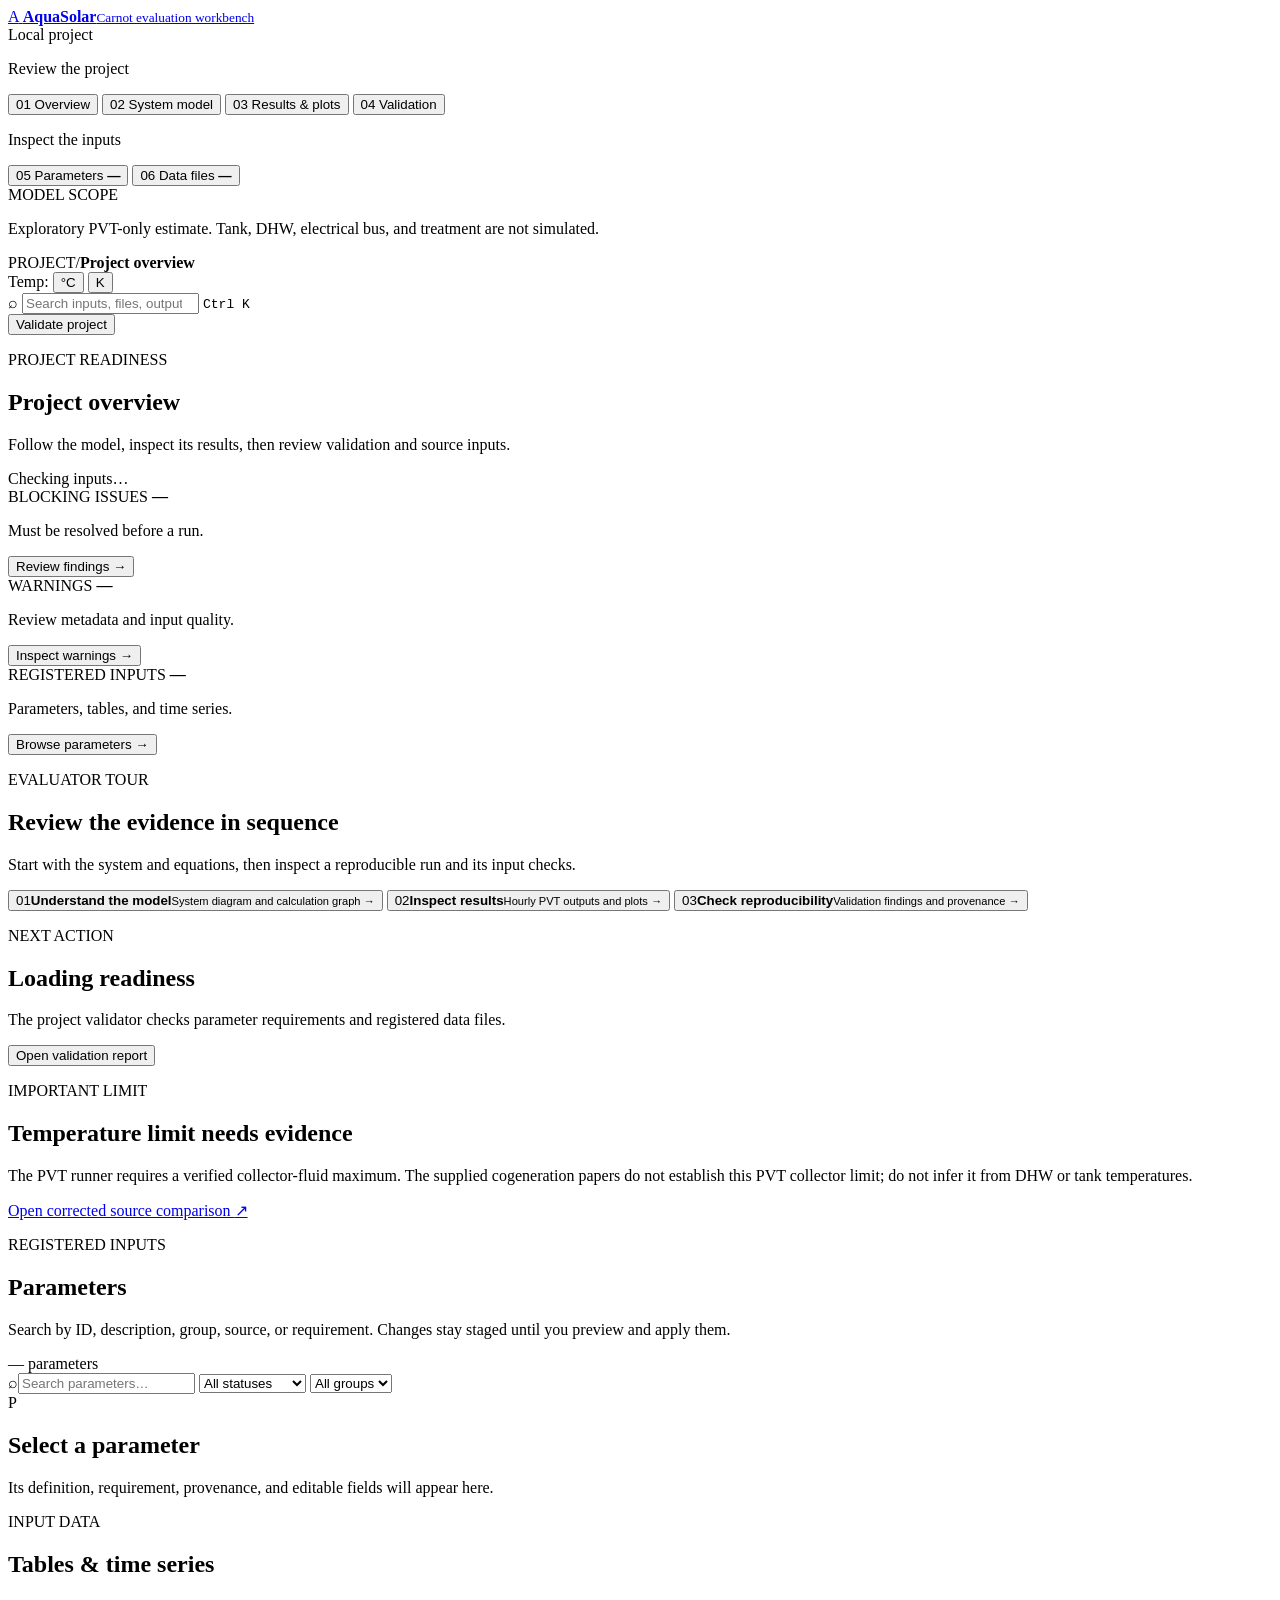
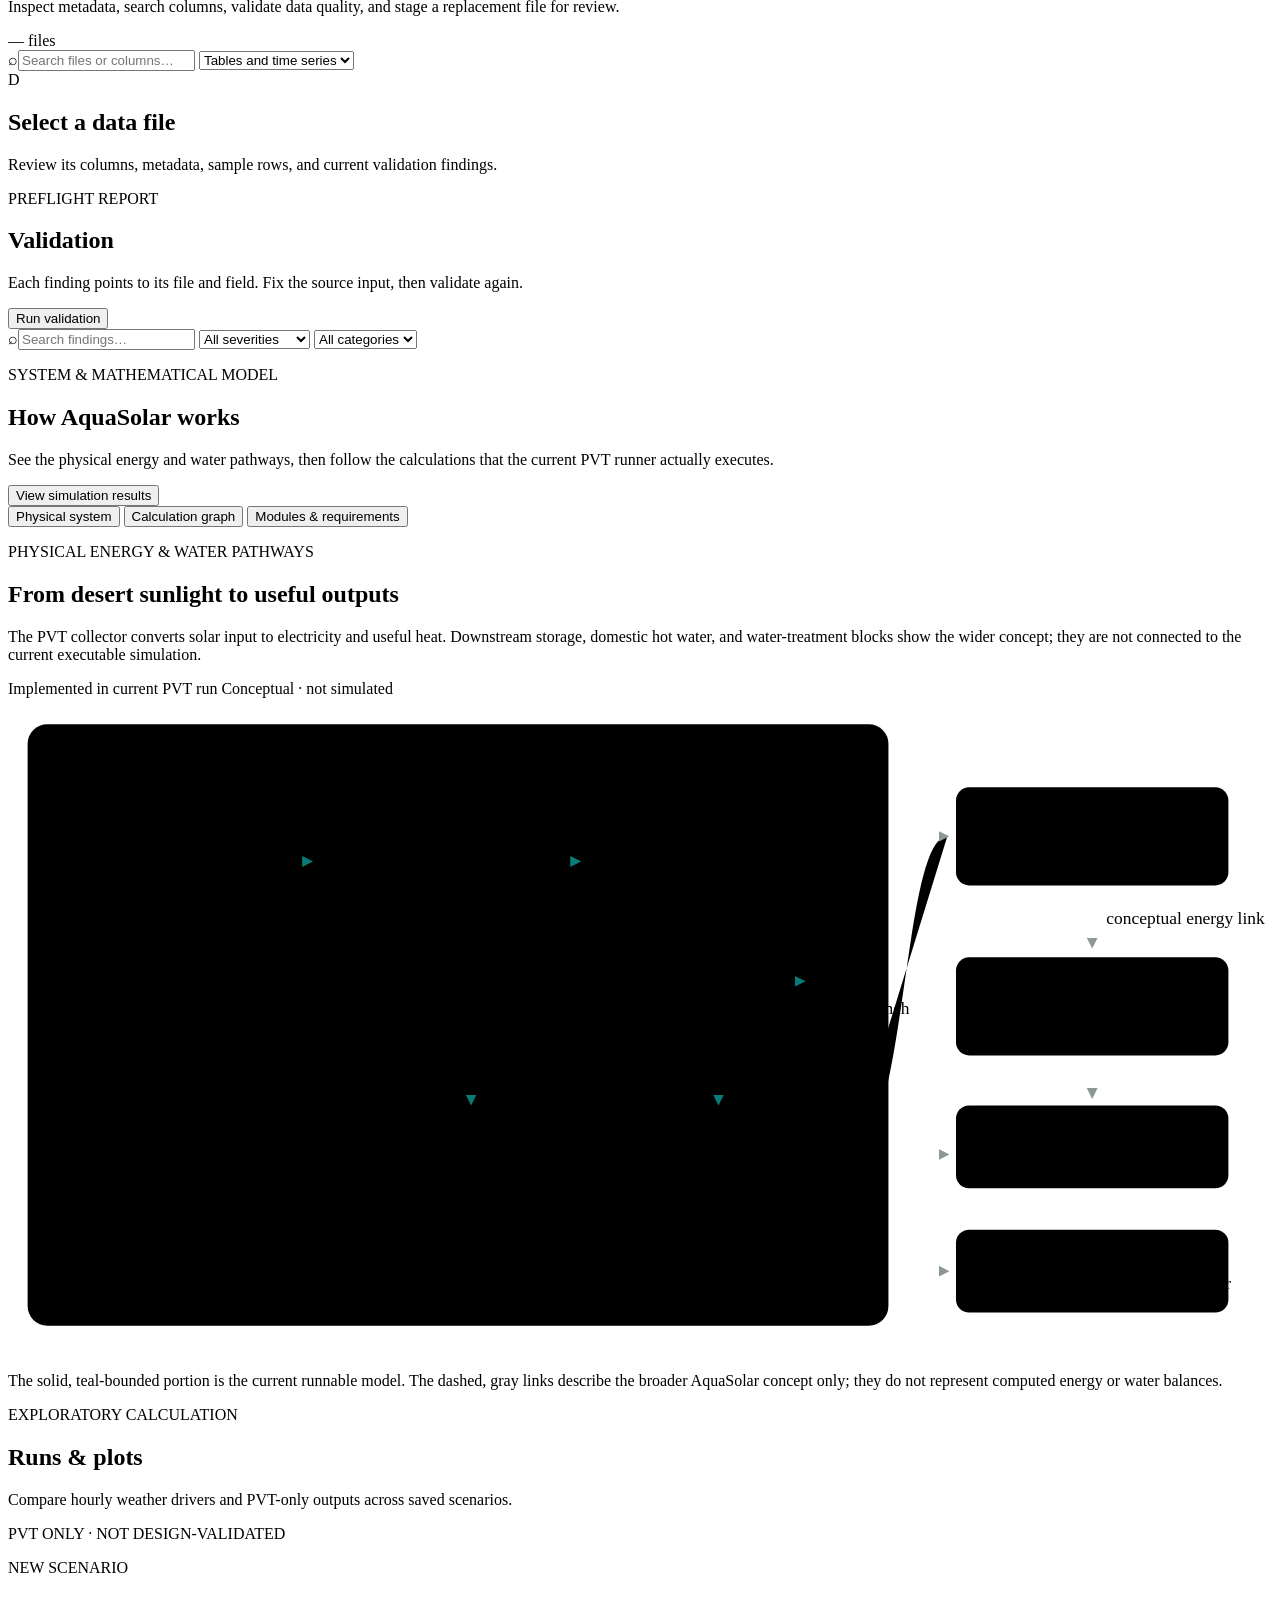
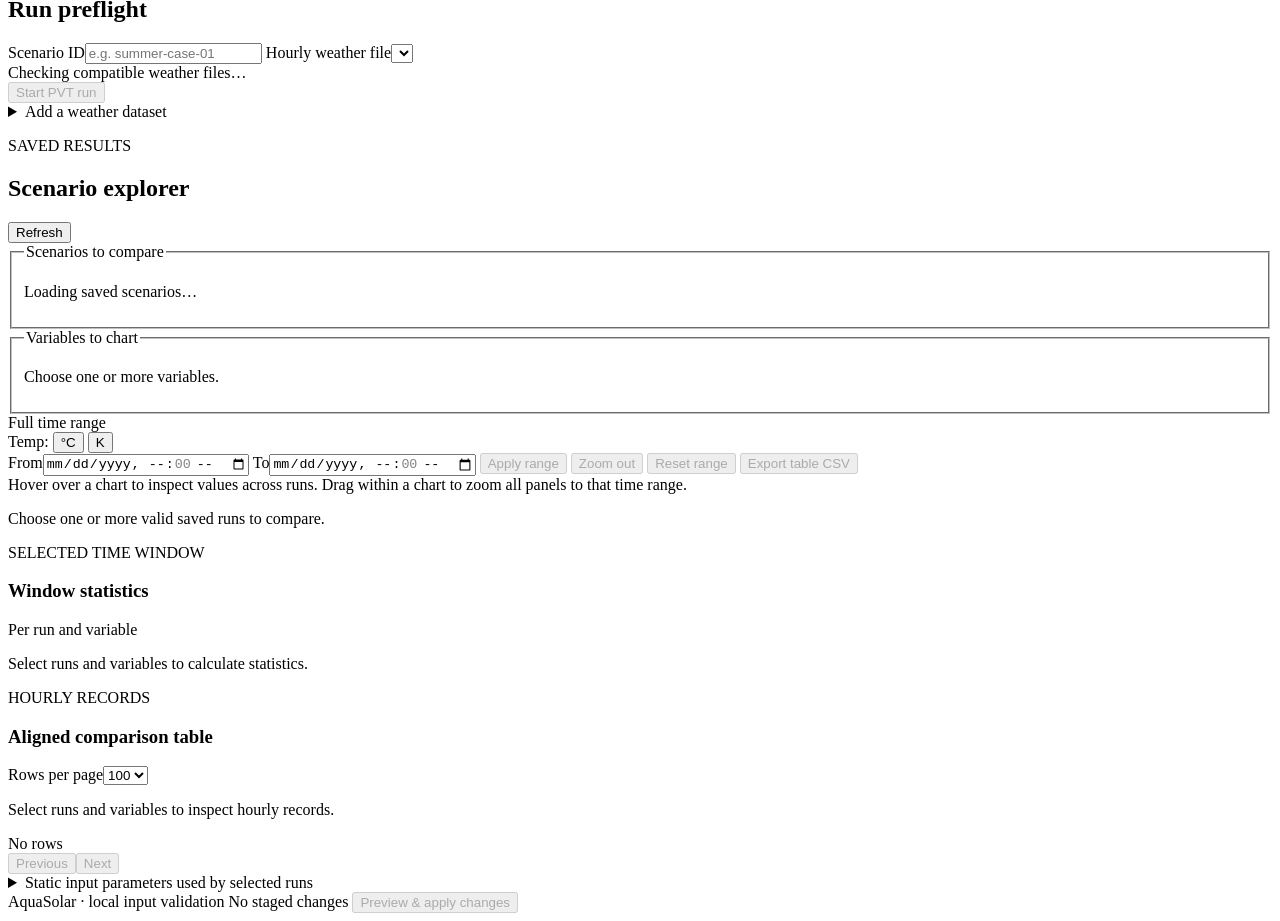
==== CARNOT2026_AquaSolar/src/aquasolar/static/index.html @ 0639601d "updated dir" ====
<!doctype html>
<html lang="en">
  <head>
    <meta charset="utf-8">
    <meta name="viewport" content="width=device-width, initial-scale=1">
    <meta name="color-scheme" content="light">
    <title>AquaSolar | Carnot Evaluation Workbench</title>
    <link rel="stylesheet" href="/static/app.css">
  </head>
  <body class="app-body">
    <div class="app-shell">
      <aside class="sidebar" aria-label="Project navigation">
        <a class="brand" href="/" aria-label="AquaSolar workbench home">
          <span class="brand-mark" aria-hidden="true">A</span>
          <span><strong>AquaSolar</strong><small>Carnot evaluation workbench</small></span>
        </a>
        <div class="project-chip"><span class="status-dot"></span> Local project</div>
        <nav class="primary-nav" aria-label="Evaluator navigation">
          <p class="nav-section-label">Review the project</p>
          <button class="nav-link is-active" data-view="overview" aria-current="page"><span>01</span> Overview</button>
          <button class="nav-link" data-view="model"><span>02</span> System model</button>
          <button class="nav-link" data-view="runs"><span>03</span> Results &amp; plots</button>
          <button class="nav-link" data-view="validation"><span>04</span> Validation</button>
          <p class="nav-section-label nav-section-spaced">Inspect the inputs</p>
          <button class="nav-link" data-view="parameters"><span>05</span> Parameters <b id="nav-parameter-count">—</b></button>
          <button class="nav-link" data-view="data"><span>06</span> Data files <b id="nav-data-count">—</b></button>
        </nav>
        <div class="sidebar-footer">
          <span class="eyebrow">MODEL SCOPE</span>
          <p>Exploratory PVT-only estimate. Tank, DHW, electrical bus, and treatment are not simulated.</p>
        </div>
      </aside>

      <main class="workspace">
        <header class="topbar">
          <div class="crumbs"><span>PROJECT</span><span class="crumb-separator">/</span><strong id="view-crumb">Project overview</strong></div>
          <div class="temp-unit-toggle" role="group" aria-label="Temperature unit selection">
            <span class="temp-unit-label">Temp:</span>
            <button type="button" class="temp-unit-btn is-active" data-temp-unit="C" title="Display temperature in Celsius (°C)" aria-pressed="true">°C</button>
            <button type="button" class="temp-unit-btn" data-temp-unit="K" title="Display temperature in Kelvin (K)" aria-pressed="false">K</button>
          </div>
          <div class="search-shell">
            <label class="global-search">
              <span aria-hidden="true">⌕</span>
              <input id="global-search" type="search" placeholder="Search inputs, files, outputs…" autocomplete="off" aria-label="Search all project items" aria-expanded="false">
              <kbd>Ctrl K</kbd>
            </label>
            <div id="global-results" class="global-results" role="listbox" hidden></div>
          </div>
          <button class="button button-quiet" id="validate-now" type="button">Validate project</button>
        </header>

        <section class="view is-visible" id="view-overview" aria-labelledby="overview-title">
          <div class="page-heading">
            <div>
              <p class="eyebrow">PROJECT READINESS</p>
              <h1 id="overview-title">Project overview</h1>
              <p class="lede">Follow the model, inspect its results, then review validation and source inputs.</p>
            </div>
            <div class="validation-stamp" id="readiness-stamp"><span class="status-dot"></span><span>Checking inputs…</span></div>
          </div>
          <div class="readiness-grid">
            <article class="readiness-card">
              <span class="eyebrow">BLOCKING ISSUES</span>
              <strong id="summary-errors">—</strong>
              <p>Must be resolved before a run.</p>
              <button class="text-button" data-go="validation">Review findings <span aria-hidden="true">→</span></button>
            </article>
            <article class="readiness-card">
              <span class="eyebrow">WARNINGS</span>
              <strong id="summary-warnings">—</strong>
              <p>Review metadata and input quality.</p>
              <button class="text-button" data-go="validation">Inspect warnings <span aria-hidden="true">→</span></button>
            </article>
            <article class="readiness-card">
              <span class="eyebrow">REGISTERED INPUTS</span>
              <strong id="summary-inputs">—</strong>
              <p>Parameters, tables, and time series.</p>
              <button class="text-button" data-go="parameters">Browse parameters <span aria-hidden="true">→</span></button>
            </article>
          </div>
          <section class="review-path panel" aria-labelledby="review-path-title">
            <div><p class="eyebrow">EVALUATOR TOUR</p><h2 id="review-path-title">Review the evidence in sequence</h2><p class="muted">Start with the system and equations, then inspect a reproducible run and its input checks.</p></div>
            <div class="review-path-actions">
              <button class="review-step" data-go="model" type="button"><span>01</span><strong>Understand the model</strong><small>System diagram and calculation graph →</small></button>
              <button class="review-step" data-go="runs" type="button"><span>02</span><strong>Inspect results</strong><small>Hourly PVT outputs and plots →</small></button>
              <button class="review-step" data-go="validation" type="button"><span>03</span><strong>Check reproducibility</strong><small>Validation findings and provenance →</small></button>
            </div>
          </section>
          <div class="content-grid overview-content">
            <article class="panel">
              <div class="panel-heading"><div><p class="eyebrow">NEXT ACTION</p><h2 id="next-action-title">Loading readiness</h2></div></div>
              <p id="next-action-copy" class="muted">The project validator checks parameter requirements and registered data files.</p>
              <button class="button button-primary" data-go="validation" type="button">Open validation report</button>
            </article>
            <article class="panel scope-panel">
              <p class="eyebrow">IMPORTANT LIMIT</p>
              <h2>Temperature limit needs evidence</h2>
              <p>The PVT runner requires a verified collector-fluid maximum. The supplied cogeneration papers do not establish this PVT collector limit; do not infer it from DHW or tank temperatures.</p>
              <a href="/api/reference" target="_blank" rel="noreferrer">Open corrected source comparison <span aria-hidden="true">↗</span></a>
            </article>
          </div>
        </section>

        <section class="view" id="view-parameters" aria-labelledby="parameters-title">
          <div class="page-heading compact-heading">
            <div><p class="eyebrow">REGISTERED INPUTS</p><h1 id="parameters-title">Parameters</h1><p class="lede">Search by ID, description, group, source, or requirement. Changes stay staged until you preview and apply them.</p></div>
            <span class="count-pill" id="parameter-count">— parameters</span>
          </div>
          <div class="browser-layout">
            <div class="browser-list panel">
              <div class="list-tools">
                <label class="field-search"><span aria-hidden="true">⌕</span><input id="parameter-search" type="search" placeholder="Search parameters…" aria-label="Search parameters"></label>
                <select id="parameter-status-filter" aria-label="Filter parameters by status">
                  <option value="">All statuses</option><option value="confirmed">Confirmed</option><option value="draft">Draft</option><option value="not_applicable">Not applicable</option>
                </select>
                <select id="parameter-group-filter" aria-label="Filter parameters by group"><option value="">All groups</option></select>
              </div>
              <div id="parameter-list" class="record-list" role="list"></div>
            </div>
            <article class="detail-panel panel" id="parameter-detail">
              <div class="empty-state"><span class="empty-mark">P</span><h2>Select a parameter</h2><p>Its definition, requirement, provenance, and editable fields will appear here.</p></div>
            </article>
          </div>
        </section>

        <section class="view" id="view-data" aria-labelledby="data-title">
          <div class="page-heading compact-heading">
            <div><p class="eyebrow">INPUT DATA</p><h1 id="data-title">Tables &amp; time series</h1><p class="lede">Inspect metadata, search columns, validate data quality, and stage a replacement file for review.</p></div>
            <span class="count-pill" id="data-count">— files</span>
          </div>
          <div class="browser-layout data-layout">
            <div class="browser-list panel">
              <div class="list-tools">
                <label class="field-search"><span aria-hidden="true">⌕</span><input id="data-search" type="search" placeholder="Search files or columns…" aria-label="Search data files"></label>
                <select id="data-kind-filter" aria-label="Filter data file type"><option value="">Tables and time series</option><option value="tables">Tables</option><option value="timeseries">Time series</option></select>
              </div>
              <div id="data-list" class="record-list" role="list"></div>
            </div>
            <article class="detail-panel panel" id="data-detail">
              <div class="empty-state"><span class="empty-mark">D</span><h2>Select a data file</h2><p>Review its columns, metadata, sample rows, and current validation findings.</p></div>
            </article>
          </div>
        </section>

        <section class="view" id="view-validation" aria-labelledby="validation-title">
          <div class="page-heading compact-heading">
            <div><p class="eyebrow">PREFLIGHT REPORT</p><h1 id="validation-title">Validation</h1><p class="lede">Each finding points to its file and field. Fix the source input, then validate again.</p></div>
            <button class="button button-primary" id="refresh-validation" type="button">Run validation</button>
          </div>
          <div class="validation-summary" id="validation-summary"></div>
          <div class="list-tools validation-tools">
            <label class="field-search"><span aria-hidden="true">⌕</span><input id="finding-search" type="search" placeholder="Search findings…" aria-label="Search validation findings"></label>
            <select id="severity-filter" aria-label="Filter findings by severity"><option value="">All severities</option><option value="error">Blocking errors</option><option value="warning">Warnings</option></select>
            <select id="finding-category-filter" aria-label="Filter findings by category"><option value="">All categories</option></select>
          </div>
          <div id="finding-list" class="finding-list"></div>
        </section>

        <section class="view" id="view-model" aria-labelledby="model-title">
          <div class="page-heading compact-heading">
            <div><p class="eyebrow">SYSTEM &amp; MATHEMATICAL MODEL</p><h1 id="model-title">How AquaSolar works</h1><p class="lede">See the physical energy and water pathways, then follow the calculations that the current PVT runner actually executes.</p></div>
            <button class="button button-primary" data-go="runs" type="button">View simulation results</button>
          </div>
          <div class="model-tabs" role="tablist" aria-label="Model sections">
            <button class="model-tab is-active" id="model-tab-system" type="button" role="tab" aria-selected="true" aria-controls="model-panel-system" data-model-tab="system">Physical system</button>
            <button class="model-tab" id="model-tab-flow" type="button" role="tab" aria-selected="false" aria-controls="model-panel-flow" data-model-tab="flow">Calculation graph</button>
            <button class="model-tab" id="model-tab-modules" type="button" role="tab" aria-selected="false" aria-controls="model-panel-modules" data-model-tab="modules">Modules &amp; requirements</button>
          </div>
          <section class="model-panel" id="model-panel-system" role="tabpanel" aria-labelledby="model-tab-system">
            <div class="system-intro">
              <div><p class="eyebrow">PHYSICAL ENERGY &amp; WATER PATHWAYS</p><h2>From desert sunlight to useful outputs</h2><p>The PVT collector converts solar input to electricity and useful heat. Downstream storage, domestic hot water, and water-treatment blocks show the wider concept; they are not connected to the current executable simulation.</p></div>
              <div class="diagram-legend" aria-label="Diagram legend">
                <span><i class="legend-swatch implemented"></i> Implemented in current PVT run</span>
                <span><i class="legend-swatch conceptual"></i> Conceptual · not simulated</span>
              </div>
            </div>
            <div class="system-diagram-scroll">
              <svg class="system-diagram" viewBox="0 0 1160 600" role="img" aria-labelledby="system-diagram-title system-diagram-description">
                <title id="system-diagram-title">AquaSolar PVT and water-assurance system schematic</title>
                <desc id="system-diagram-description">Weather and site data drive solar geometry and plane-of-array irradiance, then the PVT collector calculates electrical output and useful heat. Storage, domestic hot water, electrical bus, and water treatment are conceptual extensions not simulated by the current runner.</desc>
                <defs>
                  <marker id="arrow-active" markerWidth="10" markerHeight="10" refX="8" refY="5" orient="auto"><path d="M0,0 L10,5 L0,10 z" fill="#087c78"></path></marker>
                  <marker id="arrow-concept" markerWidth="10" markerHeight="10" refX="8" refY="5" orient="auto"><path d="M0,0 L10,5 L0,10 z" fill="#8a9995"></path></marker>
                </defs>
                <rect class="diagram-region-active" x="18" y="24" width="790" height="552" rx="18"></rect>
                <text class="diagram-region-label" x="42" y="54">EXECUTED PVT-ONLY MODEL</text>

                <g class="diagram-node is-active">
                  <rect x="42" y="102" width="190" height="96" rx="12"></rect>
                  <text class="diagram-node-title" x="60" y="132">Weather + site</text>
                  <text x="60" y="158">GHI · DNI · DHI · ambient</text>
                  <text x="60" y="178">location · tilt · azimuth</text>
                </g>
                <g class="diagram-node is-active">
                  <rect x="286" y="102" width="205" height="96" rx="12"></rect>
                  <text class="diagram-node-title" x="304" y="132">Solar geometry</text>
                  <text x="304" y="158">Solar position + transposition</text>
                  <text x="304" y="178">POA → effective irradiance</text>
                </g>
                <path class="diagram-flow is-active" d="M232 150 H278" marker-end="url(#arrow-active)"></path>

                <g class="diagram-node is-active">
                  <rect x="532" y="92" width="240" height="228" rx="14"></rect>
                  <text class="diagram-node-title" x="552" y="123">PVT collector</text>
                  <text x="552" y="148">Coupled electrical + thermal solve</text>
                  <rect class="collector-cell" x="554" y="166" width="196" height="70" rx="7"></rect>
                  <path class="collector-grid" d="M603 166 V236 M652 166 V236 M701 166 V236 M554 201 H750"></path>
                  <path class="collector-pipe" d="M560 260 H744"></path>
                  <path class="collector-pipe-arrow" d="M570 260 H730" marker-end="url(#arrow-active)"></path>
                  <text x="552" y="290">Fixed inlet + fixed-flow / zero-flow branch</text>
                  <text class="diagram-small" x="552" y="309">No dynamic tank or pump controller</text>
                </g>
                <path class="diagram-flow is-active" d="M491 150 H524" marker-end="url(#arrow-active)"></path>
                <text class="diagram-flow-label" x="496" y="137">G_eff</text>

                <g class="diagram-node is-active">
                  <rect x="572" y="380" width="200" height="78" rx="12"></rect>
                  <text class="diagram-node-title" x="590" y="410">Electrical output</text>
                  <text x="590" y="436">P_el · interval energy</text>
                </g>
                <g class="diagram-node is-active">
                  <rect x="320" y="380" width="210" height="78" rx="12"></rect>
                  <text class="diagram-node-title" x="338" y="410">Thermal output</text>
                  <text x="338" y="436">Q_u · T_out · interval energy</text>
                </g>
                <path class="diagram-flow is-active" d="M652 320 V372" marker-end="url(#arrow-active)"></path>
                <path class="diagram-flow is-active" d="M652 320 C652 348 425 344 425 372" marker-end="url(#arrow-active)"></path>
                <text class="diagram-flow-label" x="664" y="354">P_el</text>
                <text class="diagram-flow-label" x="500" y="351">Q_u</text>

                <g class="diagram-node is-concept">
                  <rect x="870" y="82" width="250" height="90" rx="12"></rect>
                  <text class="diagram-node-title" x="890" y="112">Electrical bus / loads</text>
                  <text x="890" y="138">Grid, household, treatment power</text>
                  <text class="diagram-status" x="890" y="158">NOT SIMULATED</text>
                </g>
                <path class="diagram-flow is-concept" d="M772 419 C825 419 820 127 862 127" marker-end="url(#arrow-concept)"></path>

                <g class="diagram-node is-concept">
                  <rect x="870" y="238" width="250" height="90" rx="12"></rect>
                  <text class="diagram-node-title" x="890" y="268">Thermal storage</text>
                  <text x="890" y="294">Stratified tank / heat buffering</text>
                  <text class="diagram-status" x="890" y="314">NOT SIMULATED</text>
                </g>
                <path class="diagram-flow is-concept" d="M530 419 H862" marker-end="url(#arrow-concept)"></path>

                <g class="diagram-node is-concept">
                  <rect x="870" y="374" width="250" height="76" rx="12"></rect>
                  <text class="diagram-node-title" x="890" y="404">DHW demand</text>
                  <text x="890" y="428">Thermal service to the villa</text>
                  <text class="diagram-status" x="890" y="444">NOT SIMULATED</text>
                </g>
                <path class="diagram-flow is-concept" d="M995 328 V366" marker-end="url(#arrow-concept)"></path>

                <g class="diagram-node is-concept">
                  <rect x="870" y="488" width="250" height="76" rx="12"></rect>
                  <text class="diagram-node-title" x="890" y="518">Water assurance</text>
                  <text x="890" y="542">Raw feed → MNT → product water</text>
                  <text class="diagram-status" x="890" y="556">NOT SIMULATED</text>
                </g>
                <path class="diagram-flow is-concept" d="M995 172 V228" marker-end="url(#arrow-concept)"></path>
                <text class="diagram-flow-label" x="1008" y="207">conceptual energy link</text>
                <path class="diagram-flow is-concept" d="M812 526 H862" marker-end="url(#arrow-concept)"></path>
              </svg>
            </div>
            <p class="diagram-caption">The solid, teal-bounded portion is the current runnable model. The dashed, gray links describe the broader AquaSolar concept only; they do not represent computed energy or water balances.</p>
          </section>
          <section class="model-panel" id="model-panel-flow" role="tabpanel" aria-labelledby="model-tab-flow" hidden>
            <div class="model-note" id="model-load-status" role="status">Loading calculation trace…</div>
            <p class="graph-explainer">Follow arrows from registered inputs through the calculations to saved hourly and summary outputs. Select a node to inspect its equation, parameter values, units, and source.</p>
            <div class="trace-run-bar">
              <label class="form-field"><span>Saved run snapshot</span><select id="trace-run-select"><option value="">No saved runs</option></select></label>
              <p class="muted">Snapshots show the inputs and summary outputs recorded by that run. Existing runs without a snapshot are identified as unavailable.</p>
            </div>
            <div class="trace-graph-scroll">
              <div class="trace-graph" id="trace-graph" role="group" aria-label="Interactive directed graph of inputs, calculations, and outputs"></div>
            </div>
            <article class="trace-detail panel" id="trace-detail" aria-live="polite">
              <div class="empty-state"><span class="empty-mark">ƒ</span><h2>Select a graph node</h2><p>Inspect its values, equation, units, dependencies, and implementation source.</p></div>
            </article>
            <section class="analysis-section trace-snapshot" aria-labelledby="trace-snapshot-title">
              <div class="analysis-section-heading"><div><p class="eyebrow">RECORDED RUN</p><h2 id="trace-snapshot-title">Inputs and outputs</h2></div></div>
              <div id="trace-run-snapshot" class="analysis-table-wrap"><p class="muted">Select a saved run to inspect its summary and input snapshot.</p></div>
            </section>
          </section>
          <section class="model-panel" id="model-panel-modules" role="tabpanel" aria-labelledby="model-tab-modules" hidden>
            <div class="module-intro panel">
              <div><p class="eyebrow">IMPLEMENTATION SCOPE</p><h2>Module status and preparation</h2><p>Operational status is maintained by the project. Enablement only controls which module inputs appear in the workbench. Enabled modules that are not integrated show preparation requirements and do not execute or block the current PVT-only run.</p></div>
            </div>
            <div id="module-list" class="module-list" aria-live="polite"><p class="muted">Loading module registry…</p></div>
          </section>
        </section>

        <section class="view" id="view-runs" aria-labelledby="runs-title">
          <div class="page-heading compact-heading">
            <div><p class="eyebrow">EXPLORATORY CALCULATION</p><h1 id="runs-title">Runs &amp; plots</h1><p class="lede">Compare hourly weather drivers and PVT-only outputs across saved scenarios.</p></div>
            <span class="scope-badge">PVT ONLY · NOT DESIGN-VALIDATED</span>
          </div>
          <div class="content-grid run-grid">
            <article class="panel run-form-panel">
              <p class="eyebrow">NEW SCENARIO</p>
              <h2>Run preflight</h2>
              <label class="form-field"><span>Scenario ID</span><input id="scenario-id" type="text" placeholder="e.g. summer-case-01" maxlength="80"></label>
              <label class="form-field"><span>Hourly weather file</span><select id="weather-select"></select></label>
              <div class="weather-quality" id="weather-quality">Checking compatible weather files…</div>
              <div class="run-blocker" id="run-blocker"></div>
              <button class="button button-primary button-wide" id="start-run" type="button" disabled>Start PVT run</button>
              <div id="run-job-status" class="run-job-status" aria-live="polite"></div>
              <details class="weather-upload-details">
                <summary>Add a weather dataset</summary>
                <p class="muted">Add a unique hourly CSV with its matching metadata sidecar. The pair is validated in preview and saved only after confirmation.</p>
                <label class="form-field"><span>Weather CSV</span><input id="weather-csv-upload" type="file" accept=".csv,text/csv"></label>
                <label class="form-field"><span>Matching .meta.yaml</span><input id="weather-meta-upload" type="file" accept=".yaml,.yml,text/yaml"></label>
                <div id="weather-upload-status" class="weather-upload-status" role="status" aria-live="polite">Choose both files with the same base filename.</div>
              </details>
            </article>
            <article class="panel results-panel">
              <div class="panel-heading"><div><p class="eyebrow">SAVED RESULTS</p><h2>Scenario explorer</h2></div><button class="button button-quiet" id="refresh-runs" type="button">Refresh</button></div>
              <div class="result-controls">
                <fieldset class="selection-field">
                  <legend>Scenarios to compare</legend>
                  <div id="run-picker" class="selection-list"><p class="muted">Loading saved scenarios…</p></div>
                </fieldset>
                <fieldset class="selection-field">
                  <legend>Variables to chart</legend>
                  <div id="variable-picker" class="selection-list"><p class="muted">Choose one or more variables.</p></div>
                </fieldset>
              </div>
              <div class="analysis-toolbar">
                <span id="time-range-copy" class="time-range-copy">Full time range</span>
                <div class="analysis-actions">
                  <div class="temp-unit-toggle" role="group" aria-label="Chart temperature unit">
                    <span class="temp-unit-label">Temp:</span>
                    <button type="button" class="temp-unit-btn is-active" data-temp-unit="C" title="Display charts in Celsius (°C)" aria-pressed="true">°C</button>
                    <button type="button" class="temp-unit-btn" data-temp-unit="K" title="Display charts in Kelvin (K)" aria-pressed="false">K</button>
                  </div>
                  <label class="range-control"><span>From</span><input id="range-start" type="datetime-local" step="3600" aria-label="Zoom range start"></label>
                  <label class="range-control"><span>To</span><input id="range-end" type="datetime-local" step="3600" aria-label="Zoom range end"></label>
                  <button class="button button-quiet" id="apply-range" type="button" disabled>Apply range</button>
                  <button class="button button-quiet" id="zoom-out" type="button" disabled>Zoom out</button>
                  <button class="button button-quiet" id="reset-zoom" type="button" disabled>Reset range</button>
                  <button class="button button-quiet" id="export-table" type="button" disabled>Export table CSV</button>
                </div>
              </div>
              <div id="cursor-readout" class="cursor-readout" aria-live="polite">Hover over a chart to inspect values across runs. Drag within a chart to zoom all panels to that time range.</div>
              <div id="analysis-charts" class="analysis-charts"></div>
              <p class="chart-empty" id="chart-empty">Choose one or more valid saved runs to compare.</p>
              <section class="analysis-section" aria-labelledby="statistics-title">
                <div class="analysis-section-heading"><div><p class="eyebrow">SELECTED TIME WINDOW</p><h3 id="statistics-title">Window statistics</h3></div><span class="muted">Per run and variable</span></div>
                <div id="analysis-statistics" class="analysis-table-wrap"><p class="muted">Select runs and variables to calculate statistics.</p></div>
              </section>
              <section class="analysis-section" aria-labelledby="hourly-table-title">
                <div class="analysis-section-heading"><div><p class="eyebrow">HOURLY RECORDS</p><h3 id="hourly-table-title">Aligned comparison table</h3></div>
                  <label class="page-size-control">Rows per page<select id="table-page-size"><option>50</option><option selected>100</option><option>250</option></select></label>
                </div>
                <div id="analysis-table" class="analysis-table-wrap"><p class="muted">Select runs and variables to inspect hourly records.</p></div>
                <div class="table-pagination"><span id="table-page-status">No rows</span><div><button class="button button-quiet" id="table-prev" type="button" disabled>Previous</button><button class="button button-quiet" id="table-next" type="button" disabled>Next</button></div></div>
              </section>
              <details class="analysis-section snapshot-section">
                <summary>Static input parameters used by selected runs</summary>
                <div id="parameter-snapshot" class="analysis-table-wrap"><p class="muted">Select saved runs to inspect their recorded inputs.</p></div>
              </details>
              <div class="result-quality" id="result-quality" aria-live="polite"></div>
            </article>
          </div>
        </section>

        <footer class="workspace-footer">
          <span>AquaSolar · local input validation</span>
          <span id="save-state" role="status">No staged changes</span>
          <button class="button button-primary" id="apply-staged" type="button" disabled>Preview &amp; apply changes</button>
        </footer>
      </main>
    </div>
    <dialog id="confirm-dialog" class="confirm-dialog">
      <form method="dialog">
        <p class="eyebrow">EXPLICIT SAVE</p>
        <h2>Apply staged project inputs?</h2>
        <p id="confirm-copy">A validation preview will be shown before anything is written.</p>
        <div class="dialog-actions"><button class="button button-quiet" value="cancel">Keep editing</button><button class="button button-primary" id="confirm-apply" value="confirm">Preview changes</button></div>
      </form>
    </dialog>
    <script src="/static/app.js" defer></script>
  </body>
</html>
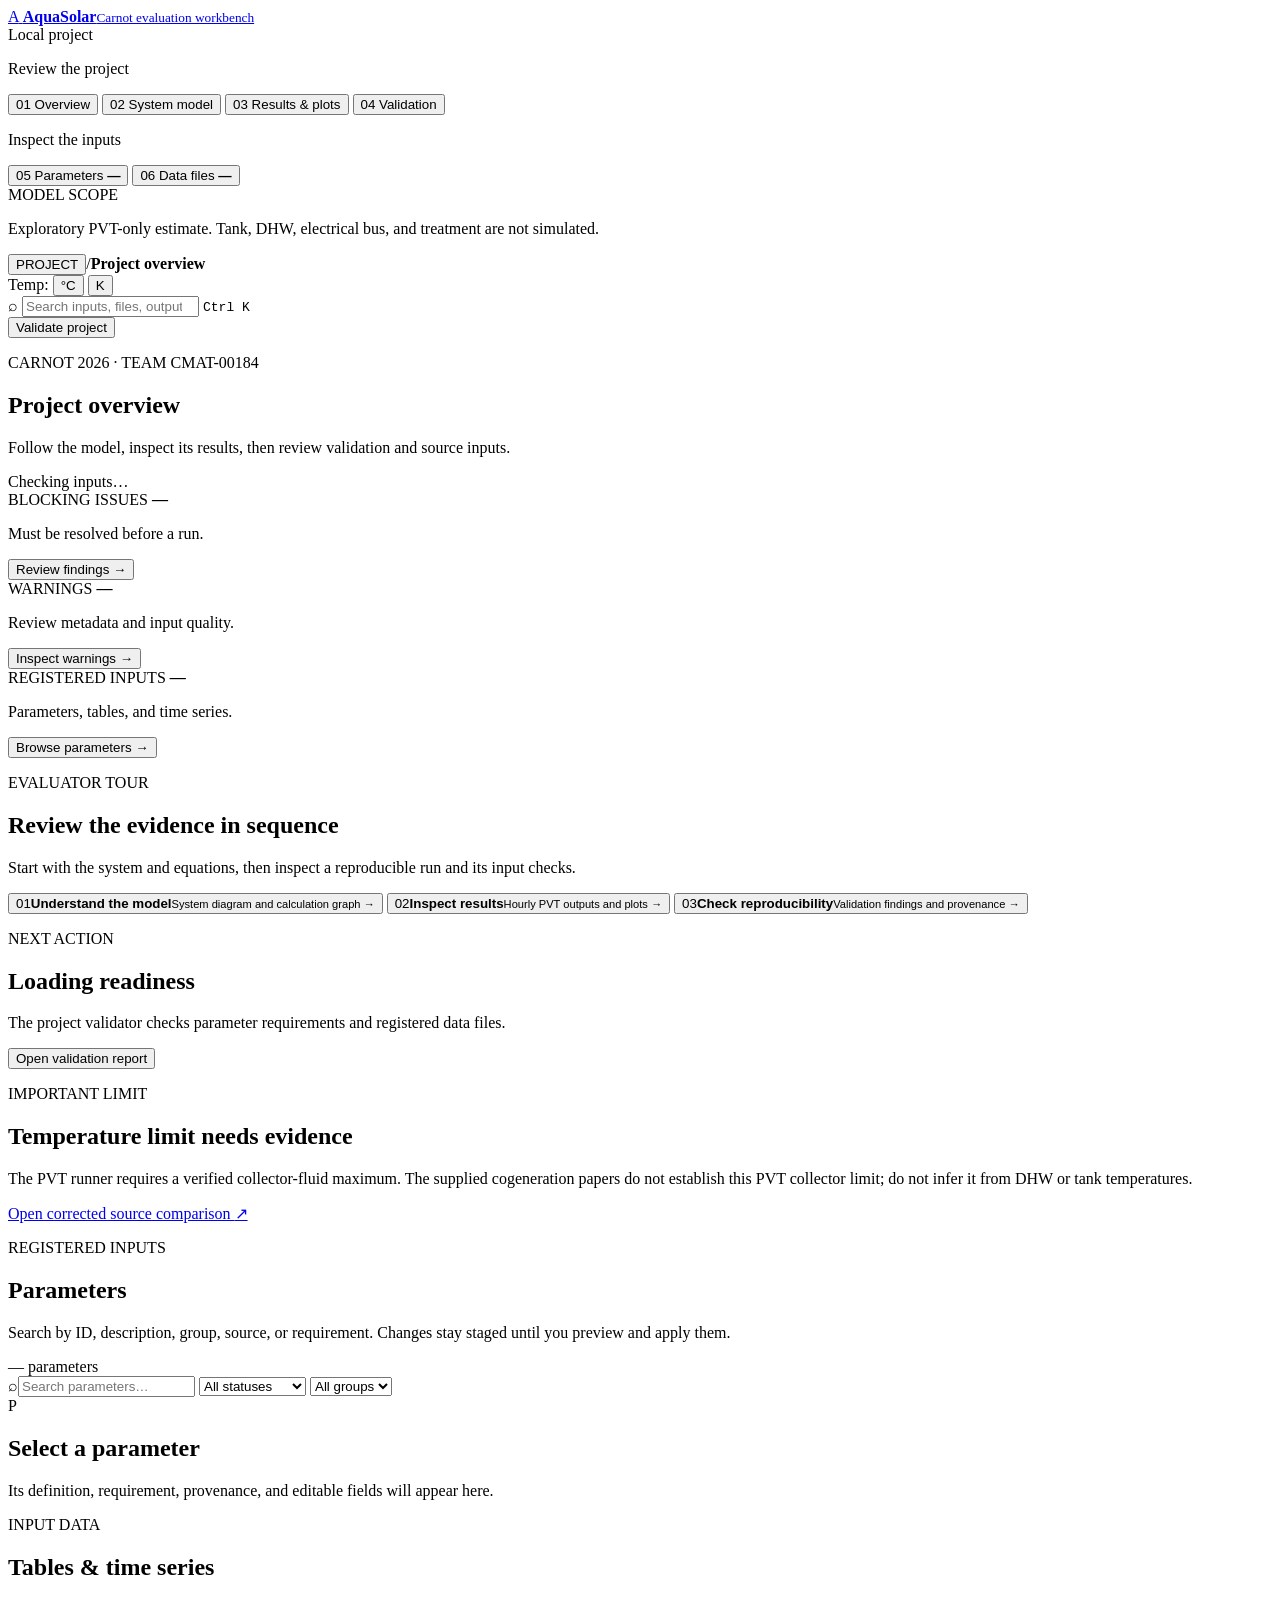
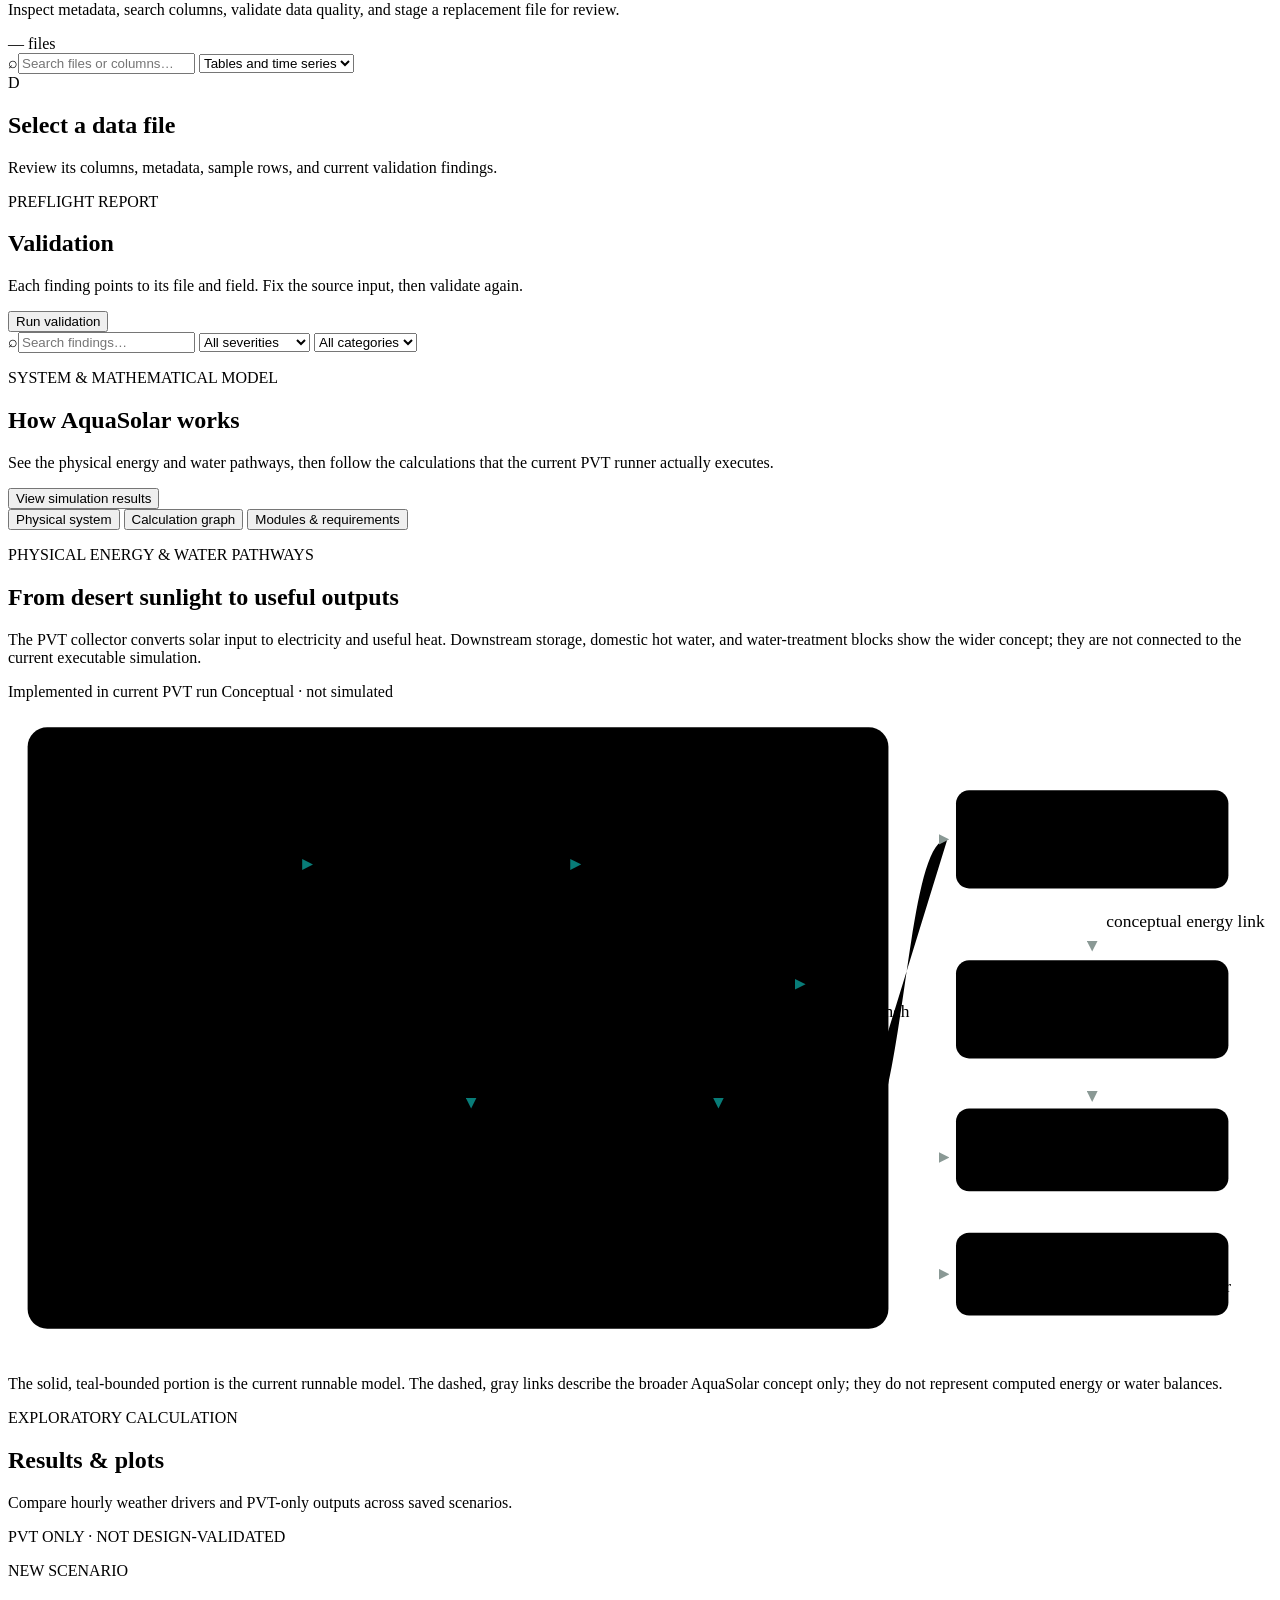
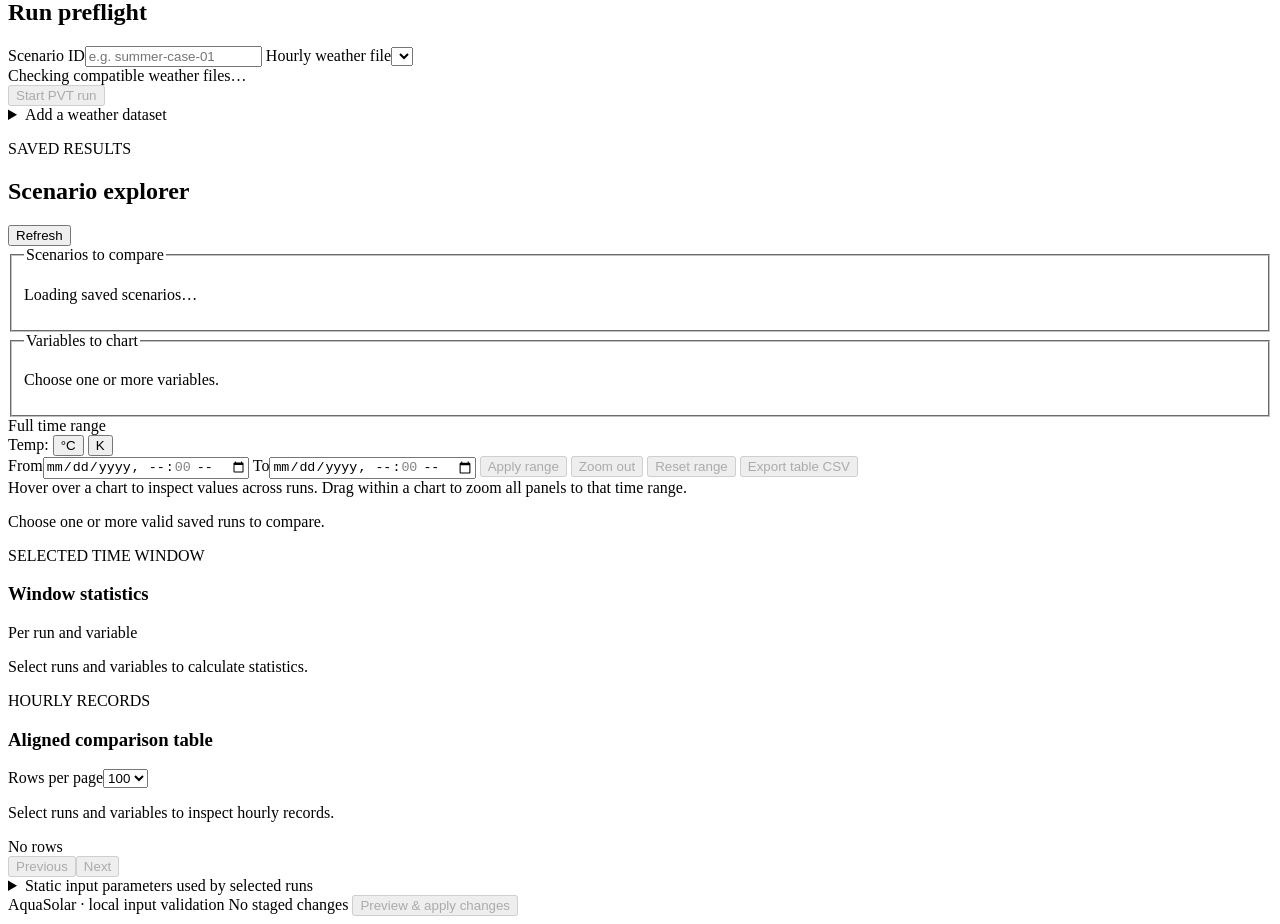
==== commit 2296eb07: "final" ====
--- a/CARNOT2026_AquaSolar/src/aquasolar/static/index.html
+++ b/CARNOT2026_AquaSolar/src/aquasolar/static/index.html
@@ -4,6 +4,8 @@
     <meta charset="utf-8">
     <meta name="viewport" content="width=device-width, initial-scale=1">
     <meta name="color-scheme" content="light">
+    <meta name="theme-color" content="#102f37">
+    <meta name="description" content="AquaSolar Living Carnot 2026 evaluation workbench for PVT model inputs, results, and validation.">
     <title>AquaSolar | Carnot Evaluation Workbench</title>
     <link rel="stylesheet" href="/static/app.css">
   </head>
@@ -33,7 +35,7 @@
 
       <main class="workspace">
         <header class="topbar">
-          <div class="crumbs"><span>PROJECT</span><span class="crumb-separator">/</span><strong id="view-crumb">Project overview</strong></div>
+          <div class="crumbs"><button class="project-crumb" type="button" data-go="overview">PROJECT</button><span class="crumb-separator">/</span><strong id="view-crumb">Project overview</strong></div>
           <div class="temp-unit-toggle" role="group" aria-label="Temperature unit selection">
             <span class="temp-unit-label">Temp:</span>
             <button type="button" class="temp-unit-btn is-active" data-temp-unit="C" title="Display temperature in Celsius (°C)" aria-pressed="true">°C</button>
@@ -51,10 +53,10 @@
         </header>
 
         <section class="view is-visible" id="view-overview" aria-labelledby="overview-title">
-          <div class="page-heading">
+          <div class="page-heading overview-heading">
             <div>
-              <p class="eyebrow">PROJECT READINESS</p>
-              <h1 id="overview-title">Project overview</h1>
+              <p class="eyebrow">CARNOT 2026 · TEAM CMAT-00184</p>
+              <h1 id="overview-title" tabindex="-1">Project overview</h1>
               <p class="lede">Follow the model, inspect its results, then review validation and source inputs.</p>
             </div>
             <div class="validation-stamp" id="readiness-stamp"><span class="status-dot"></span><span>Checking inputs…</span></div>
@@ -104,7 +106,7 @@
 
         <section class="view" id="view-parameters" aria-labelledby="parameters-title">
           <div class="page-heading compact-heading">
-            <div><p class="eyebrow">REGISTERED INPUTS</p><h1 id="parameters-title">Parameters</h1><p class="lede">Search by ID, description, group, source, or requirement. Changes stay staged until you preview and apply them.</p></div>
+            <div><p class="eyebrow">REGISTERED INPUTS</p><h1 id="parameters-title" tabindex="-1">Parameters</h1><p class="lede">Search by ID, description, group, source, or requirement. Changes stay staged until you preview and apply them.</p></div>
             <span class="count-pill" id="parameter-count">— parameters</span>
           </div>
           <div class="browser-layout">
@@ -126,7 +128,7 @@
 
         <section class="view" id="view-data" aria-labelledby="data-title">
           <div class="page-heading compact-heading">
-            <div><p class="eyebrow">INPUT DATA</p><h1 id="data-title">Tables &amp; time series</h1><p class="lede">Inspect metadata, search columns, validate data quality, and stage a replacement file for review.</p></div>
+            <div><p class="eyebrow">INPUT DATA</p><h1 id="data-title" tabindex="-1">Tables &amp; time series</h1><p class="lede">Inspect metadata, search columns, validate data quality, and stage a replacement file for review.</p></div>
             <span class="count-pill" id="data-count">— files</span>
           </div>
           <div class="browser-layout data-layout">
@@ -145,7 +147,7 @@
 
         <section class="view" id="view-validation" aria-labelledby="validation-title">
           <div class="page-heading compact-heading">
-            <div><p class="eyebrow">PREFLIGHT REPORT</p><h1 id="validation-title">Validation</h1><p class="lede">Each finding points to its file and field. Fix the source input, then validate again.</p></div>
+            <div><p class="eyebrow">PREFLIGHT REPORT</p><h1 id="validation-title" tabindex="-1">Validation</h1><p class="lede">Each finding points to its file and field. Fix the source input, then validate again.</p></div>
             <button class="button button-primary" id="refresh-validation" type="button">Run validation</button>
           </div>
           <div class="validation-summary" id="validation-summary"></div>
@@ -159,7 +161,7 @@
 
         <section class="view" id="view-model" aria-labelledby="model-title">
           <div class="page-heading compact-heading">
-            <div><p class="eyebrow">SYSTEM &amp; MATHEMATICAL MODEL</p><h1 id="model-title">How AquaSolar works</h1><p class="lede">See the physical energy and water pathways, then follow the calculations that the current PVT runner actually executes.</p></div>
+            <div><p class="eyebrow">SYSTEM &amp; MATHEMATICAL MODEL</p><h1 id="model-title" tabindex="-1">How AquaSolar works</h1><p class="lede">See the physical energy and water pathways, then follow the calculations that the current PVT runner actually executes.</p></div>
             <button class="button button-primary" data-go="runs" type="button">View simulation results</button>
           </div>
           <div class="model-tabs" role="tablist" aria-label="Model sections">
@@ -294,7 +296,7 @@
 
         <section class="view" id="view-runs" aria-labelledby="runs-title">
           <div class="page-heading compact-heading">
-            <div><p class="eyebrow">EXPLORATORY CALCULATION</p><h1 id="runs-title">Runs &amp; plots</h1><p class="lede">Compare hourly weather drivers and PVT-only outputs across saved scenarios.</p></div>
+            <div><p class="eyebrow">EXPLORATORY CALCULATION</p><h1 id="runs-title" tabindex="-1">Results &amp; plots</h1><p class="lede">Compare hourly weather drivers and PVT-only outputs across saved scenarios.</p></div>
             <span class="scope-badge">PVT ONLY · NOT DESIGN-VALIDATED</span>
           </div>
           <div class="content-grid run-grid">
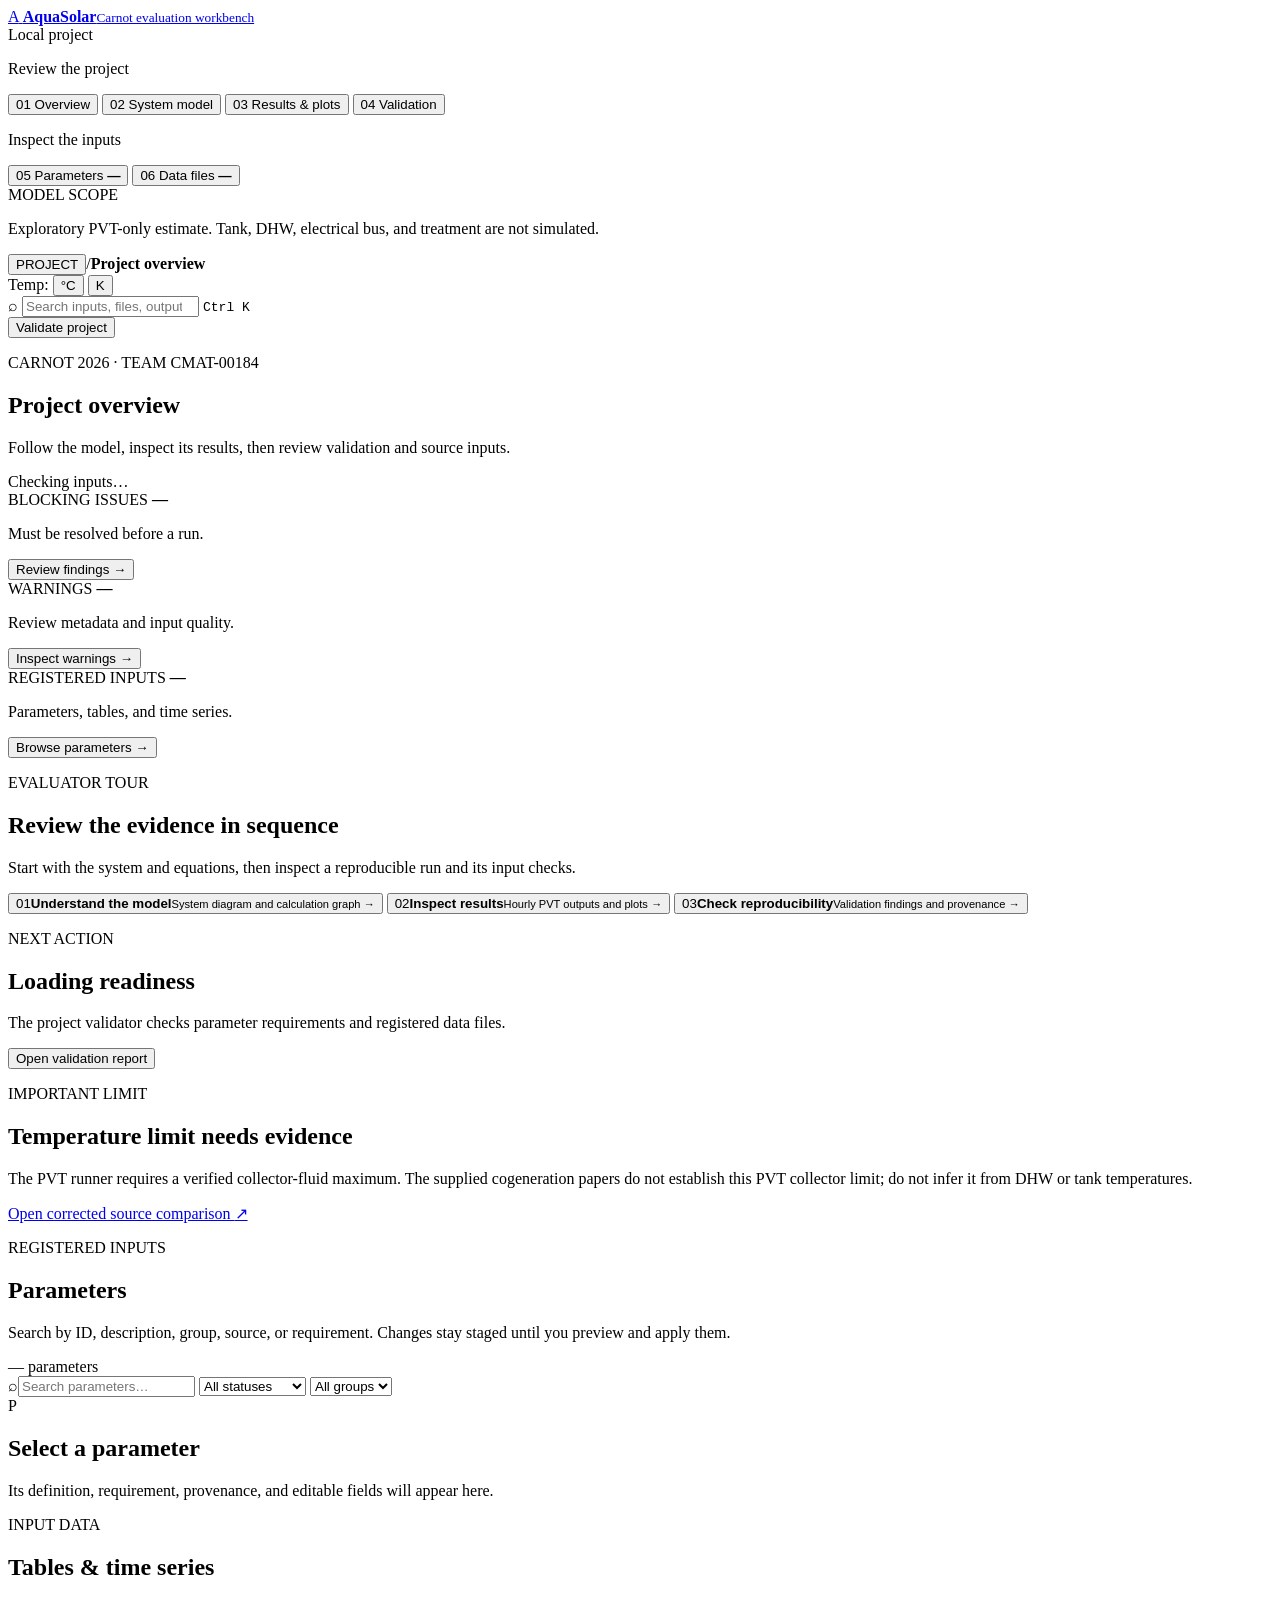
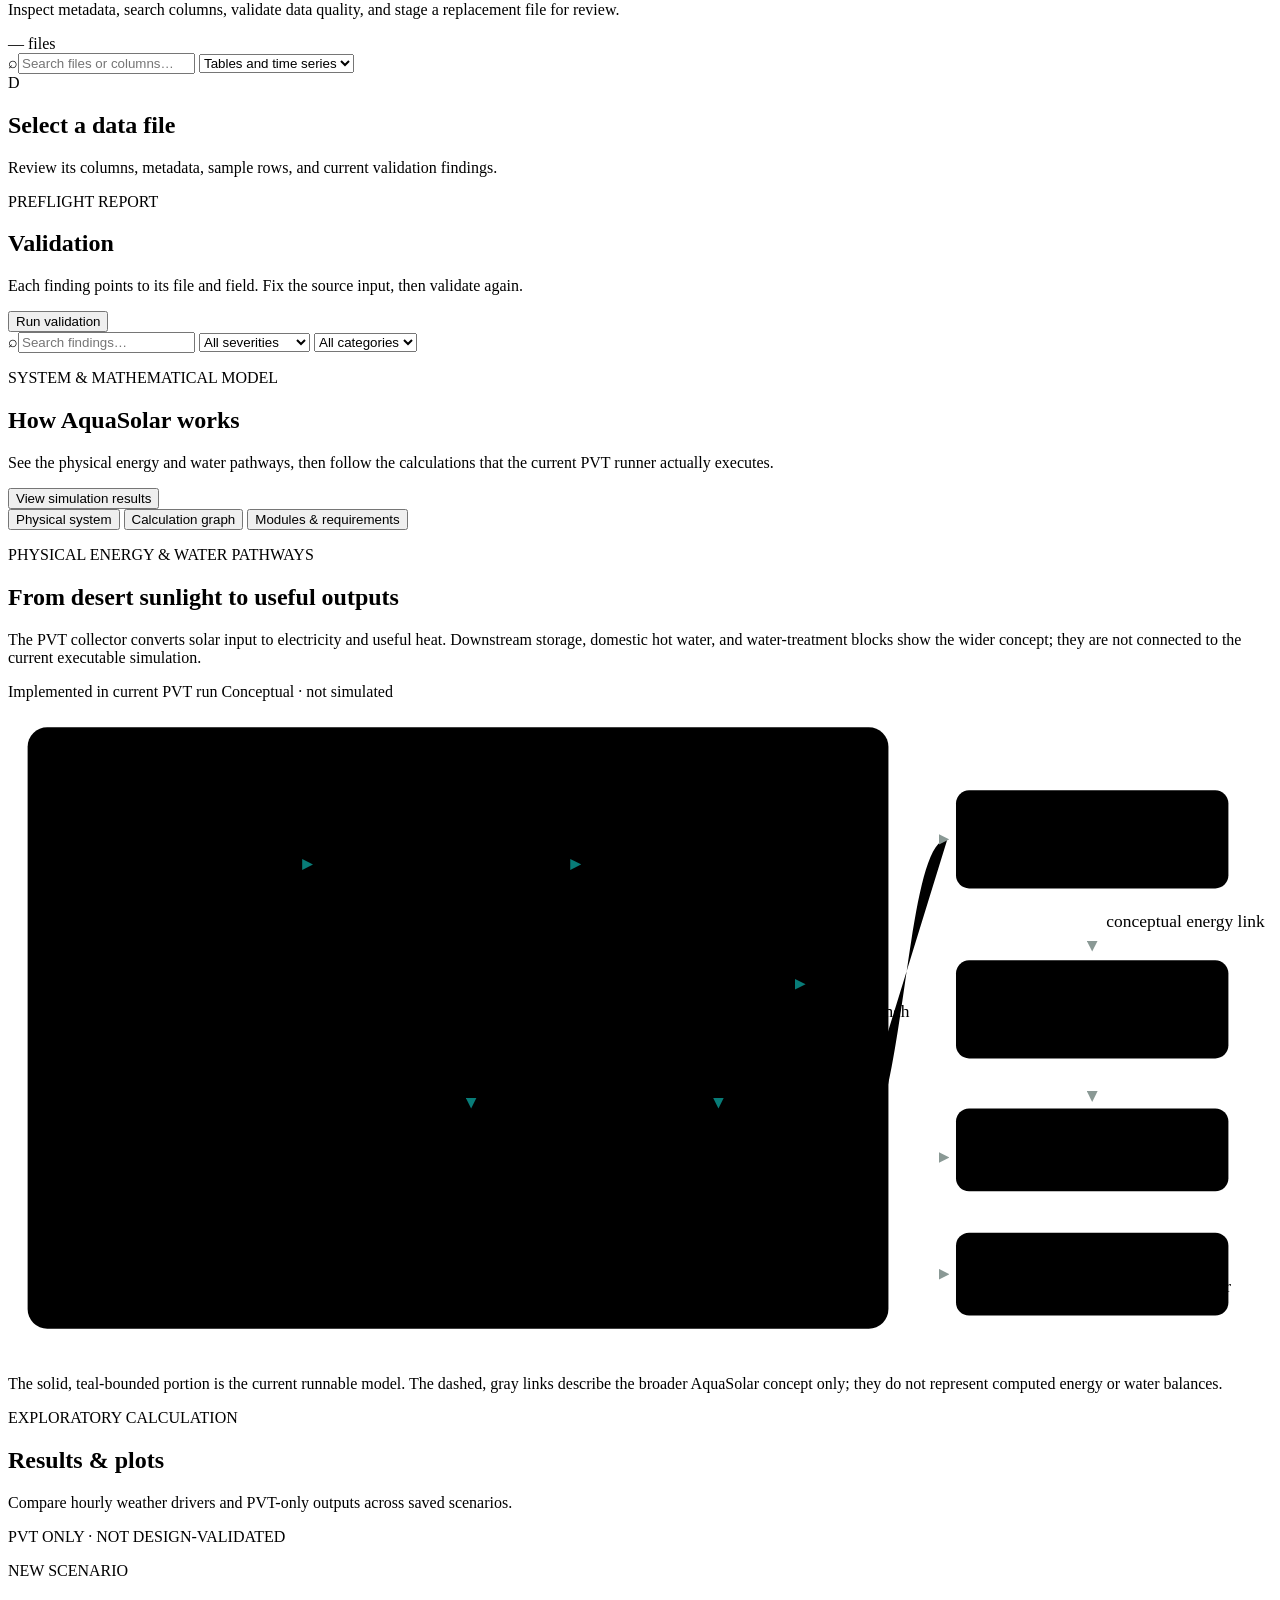
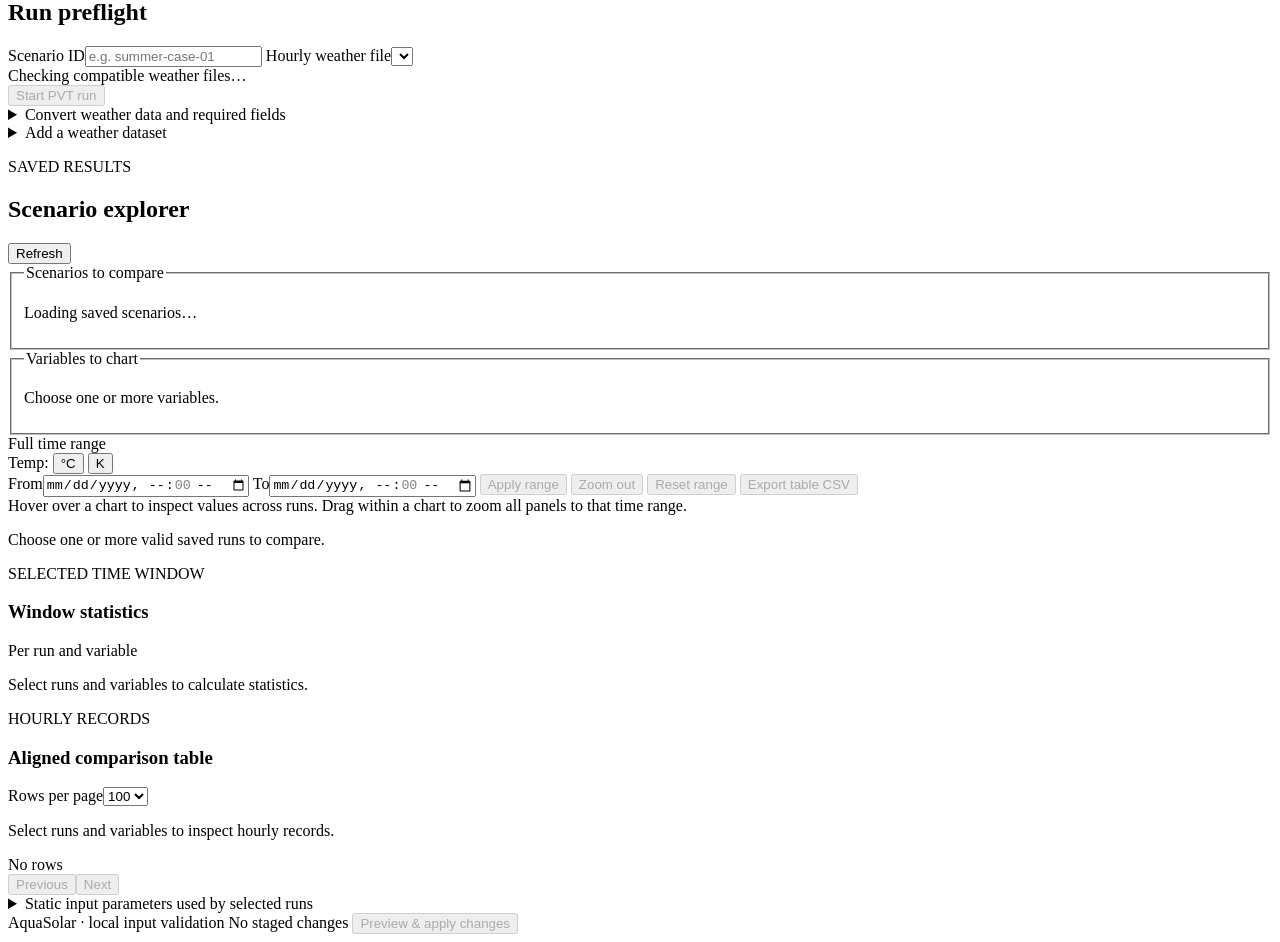
==== commit 3d1c4b54: "weather converter and design module" ====
--- a/CARNOT2026_AquaSolar/src/aquasolar/static/index.html
+++ b/CARNOT2026_AquaSolar/src/aquasolar/static/index.html
@@ -310,6 +310,11 @@
               <button class="button button-primary button-wide" id="start-run" type="button" disabled>Start PVT run</button>
               <div id="run-job-status" class="run-job-status" aria-live="polite"></div>
               <details class="weather-upload-details">
+                <summary>Convert weather data and required fields</summary>
+                <p class="muted">From the project folder, run <code>python -m aquasolar.io.weather_converter --format epw source.epw inputs/timeseries/weather-new.csv --calendar-year 2025 --site-timezone Asia/Dubai</code>. Use <code>tm2</code> for TRNSYS TMY2/TM2 files or <code>nasa-power</code> for NASA POWER hourly JSON. TM2 and EPW need <code>--calendar-year</code>; all formats need the modeled site's IANA <code>--site-timezone</code>. The converter creates a CSV and matching <code>.meta.yaml</code>; choose unique filenames and upload both below.</p>
+                <p class="muted">Required CSV headers and units: <code>timestamp</code> (ISO 8601 with explicit UTC offset), <code>ghi</code>, <code>dni</code>, and <code>dhi</code> (W/m²), <code>t_ambient</code> (°C), and <code>wind_speed</code> (m/s). Use hourly, chronological records with numeric values in every required field. Optional headers are <code>poa_irradiance</code> (W/m²), <code>relative_humidity</code> (%), <code>cloud_cover</code> (use the source's documented unit), and <code>qc_flag</code>.</p>
+              </details>
+              <details class="weather-upload-details">
                 <summary>Add a weather dataset</summary>
                 <p class="muted">Add a unique hourly CSV with its matching metadata sidecar. The pair is validated in preview and saved only after confirmation.</p>
                 <label class="form-field"><span>Weather CSV</span><input id="weather-csv-upload" type="file" accept=".csv,text/csv"></label>
